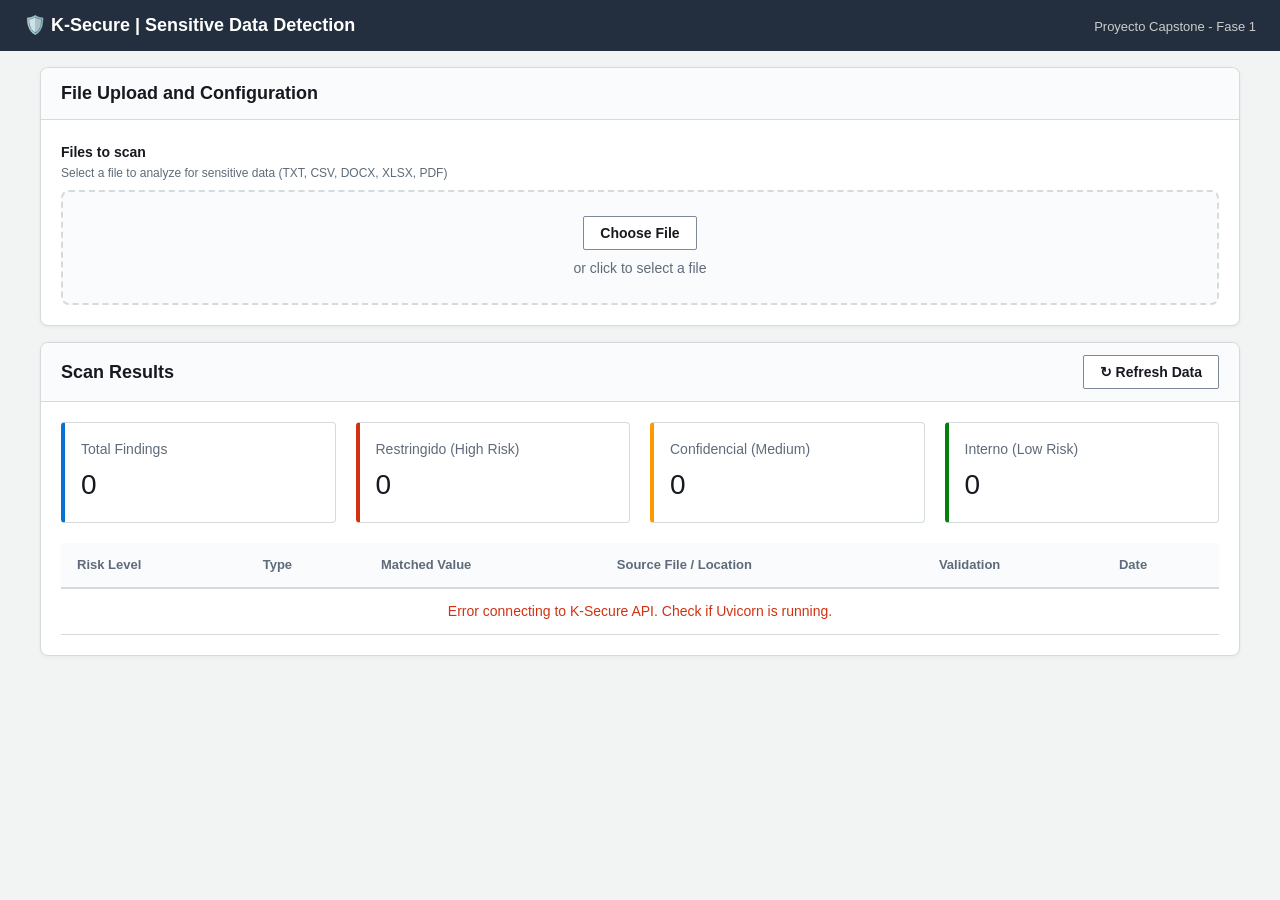
==== k-secure/index.html @ aad06e94 "Add files via upload app funcional con postgressql, con interfaz visual en html" ====
<!DOCTYPE html>
<html lang="es">
<head>
    <meta charset="UTF-8">
    <meta name="viewport" content="width=device-width, initial-scale=1.0">
    <title>K-Secure - Sensitive Data Detection</title>
    <style>
        :root {
            --color-background-layout-main: #f2f3f3;
            --color-text-body-default: #16191f;
            --color-border-divider-default: #d5dbdb;
            --color-background-container-content: #ffffff;
            --color-text-accent: #0972d3;
            --color-text-status-error: #d13212;
            --color-text-status-warning: #ff9900;
            --color-text-status-success: #037f0c;
            --space-scaled-s: 4px;
            --space-scaled-m: 8px;
            --space-scaled-l: 12px;
            --space-scaled-xl: 16px;
        }

        body {
            margin: 0;
            font-family: "Amazon Ember", "Helvetica Neue", Roboto, Arial, sans-serif;
            background-color: var(--color-background-layout-main);
            color: var(--color-text-body-default);
            line-height: 1.5;
        }

        .awsui-app-layout { min-height: 100vh; }
        
        .top-nav {
            background: #232f3e;
            color: white;
            padding: 12px 24px;
            display: flex;
            justify-content: space-between;
            align-items: center;
        }

        .top-nav-title { font-size: 18px; font-weight: 700; }
        
        .main-content {
            max-width: 1200px;
            margin: 0 auto;
            padding: var(--space-scaled-xl);
        }

        .container {
            background: var(--color-background-container-content);
            border: 1px solid var(--color-border-divider-default);
            border-radius: 8px;
            margin-bottom: var(--space-scaled-xl);
            box-shadow: 0 1px 4px rgba(0,0,0,0.05);
        }

        .container-header {
            padding: 12px 20px;
            border-bottom: 1px solid var(--color-border-divider-default);
            background: #fafbfc;
            border-radius: 8px 8px 0 0;
            display: flex;
            justify-content: space-between;
            align-items: center;
        }

        .container-content { padding: 20px; }
        
        .header-h2 { font-size: 18px; font-weight: 700; margin: 0; }

        .button {
            background: var(--color-text-accent);
            color: white;
            border: none;
            padding: 8px 16px;
            border-radius: 2px;
            font-weight: 600;
            cursor: pointer;
            font-size: 14px;
            transition: background-color 0.2s;
        }

        .button:hover { background: #0962c7; }
        .button-outline {
            background: white;
            color: var(--color-text-body-default);
            border: 1px solid #7d8998;
        }
        .button-outline:hover { background: #f2f3f3; }

        /* Stats Grid */
        .stats-grid {
            display: grid;
            grid-template-columns: repeat(4, 1fr);
            gap: 20px;
            margin-bottom: 20px;
        }

        .stat-card {
            background: white;
            border: 1px solid var(--color-border-divider-default);
            border-radius: 4px;
            padding: 16px;
            text-align: left;
            border-left: 4px solid var(--color-border-divider-default);
        }

        .stat-card.total { border-left-color: var(--color-text-accent); }
        .stat-card.high { border-left-color: var(--color-text-status-error); }
        .stat-card.medium { border-left-color: var(--color-text-status-warning); }
        .stat-card.low { border-left-color: var(--color-text-status-success); }

        .stat-title { font-size: 14px; color: #5f6b7a; margin-bottom: 4px; }
        .stat-value { font-size: 28px; font-weight: 300; margin: 0; }
        
        /* Table Styles */
        .table {
            width: 100%;
            border-collapse: collapse;
        }

        .table th {
            background: #fafbfc;
            padding: 12px 16px;
            text-align: left;
            border-bottom: 2px solid var(--color-border-divider-default);
            font-weight: 600;
            font-size: 13px;
            color: #5f6b7a;
        }

        .table td {
            padding: 12px 16px;
            border-bottom: 1px solid var(--color-border-divider-default);
            font-size: 14px;
            vertical-align: middle;
        }

        .table tr:hover { background: #f9f9f9; }

        .confidence-badge {
            padding: 2px 8px;
            border-radius: 12px;
            font-size: 12px;
            font-weight: 600;
            display: inline-block;
        }

        .bg-restringido { background: #ffeaea; color: var(--color-text-status-error); }
        .bg-confidencial { background: #fff4e6; color: var(--color-text-status-warning); }
        .bg-interno { background: #eafaf1; color: var(--color-text-status-success); }
        
        .finding-text {
            font-family: "Courier New", Courier, monospace;
            background: #f2f3f3;
            padding: 4px 8px;
            border-radius: 4px;
            font-size: 13px;
            color: #d13212;
        }
    </style>
</head>
<body>

    <div class="awsui-app-layout">
        <div class="top-nav">
            <div class="top-nav-title">🛡️ K-Secure | Sensitive Data Detection</div>
            <div>
                <span style="font-size: 13px; color: #ccc;">Proyecto Capstone - Fase 1</span>
            </div>
        </div>

        <div class="main-content">
            
            <!-- SECCIÓN: Subida de Archivos -->
            <div class="container">
                <div class="container-header">
                    <h2 class="header-h2">File Upload and Configuration</h2>
                </div>
                <div class="container-content">
                    <div style="margin-bottom: 8px;">
                        <label style="font-weight: 600; font-size: 14px; color: var(--color-text-body-default);">Files to scan</label>
                        <div style="color: #5f6b7a; font-size: 12px; margin-bottom: 8px;">Select a file to analyze for sensitive data (TXT, CSV, DOCX, XLSX, PDF)</div>
                    </div>
                    
                    <div style="border: 2px dashed var(--color-border-divider-default); border-radius: 8px; padding: 24px; text-align: center; background: #fafbfc; transition: border-color 0.2s;" id="dropzone">
                        <input type="file" id="fileInput" hidden accept=".csv,.txt,.docx,.xlsx,.pdf">
                        <button type="button" class="button button-outline" onclick="document.getElementById('fileInput').click()">Choose File</button>
                        <div id="uploadStatus" style="margin-top: 8px; color: #5f6b7a; font-size: 14px;">or click to select a file</div>
                    </div>
                </div>
            </div>

            <!-- SECCIÓN: Resultados del Escaneo -->
            <div class="container">
                <div class="container-header">
                    <h2 class="header-h2">Scan Results</h2>
                    <div>
                        <button class="button button-outline" onclick="cargarDatos()">↻ Refresh Data</button>
                    </div>
                </div>

                <div class="container-content">
                    
                    <!-- Tarjetas de Estadísticas -->
                    <div class="stats-grid">
                        <div class="stat-card total">
                            <div class="stat-title">Total Findings</div>
                            <div class="stat-value" id="stat-total">0</div>
                        </div>
                        <div class="stat-card high">
                            <div class="stat-title">Restringido (High Risk)</div>
                            <div class="stat-value" id="stat-restringido">0</div>
                        </div>
                        <div class="stat-card medium">
                            <div class="stat-title">Confidencial (Medium)</div>
                            <div class="stat-value" id="stat-confidencial">0</div>
                        </div>
                        <div class="stat-card low">
                            <div class="stat-title">Interno (Low Risk)</div>
                            <div class="stat-value" id="stat-interno">0</div>
                        </div>
                    </div>

                    <!-- Tabla -->
                    <table class="table">
                        <thead>
                            <tr>
                                <th>Risk Level</th>
                                <th>Type</th>
                                <th>Matched Value</th>
                                <th>Source File / Location</th>
                                <th>Validation</th>
                                <th>Date</th>
                            </tr>
                        </thead>
                        <tbody id="resultsBody">
                            <tr><td colspan="6" style="text-align: center; color: #5f6b7a;">Loading data from PostgreSQL...</td></tr>
                        </tbody>
                    </table>

                </div>
            </div>
        </div>
    </div>

    <!-- Script de Lógica -->
    <script>
        // Formato visual para los niveles de riesgo
        function getRiskBadge(risk) {
            if (risk === "Restringido") return `<span class="confidence-badge bg-restringido">HIGH</span>`;
            if (risk === "Confidencial") return `<span class="confidence-badge bg-confidencial">MEDIUM</span>`;
            if (risk === "Interno") return `<span class="confidence-badge bg-interno">LOW</span>`;
            return `<span class="confidence-badge" style="background:#e9ebed; color:#5f6b7a;">INFO</span>`;
        }

        // Cargar los datos desde PostgreSQL al Dashboard
        async function cargarDatos() {
            try {
                const respuesta = await fetch('/api/alertas');
                const alertas = await respuesta.json();
                
                const tbody = document.getElementById('resultsBody');
                tbody.innerHTML = ''; 

                let cTotal = 0, cRestringido = 0, cConfidencial = 0, cInterno = 0;

                if (alertas.length === 0) {
                    tbody.innerHTML = '<tr><td colspan="6" style="text-align: center; color: #5f6b7a;">No findings detected yet.</td></tr>';
                    // Reiniciar contadores visuales si está vacío
                    document.getElementById('stat-total').innerText = 0;
                    document.getElementById('stat-restringido').innerText = 0;
                    document.getElementById('stat-confidencial').innerText = 0;
                    document.getElementById('stat-interno').innerText = 0;
                    return;
                }

                alertas.forEach(alerta => {
                    cTotal++;
                    if (alerta.risk_level === "Restringido") cRestringido++;
                    else if (alerta.risk_level === "Confidencial") cConfidencial++;
                    else if (alerta.risk_level === "Interno") cInterno++;

                    const fechaObj = new Date(alerta.timestamp);
                    const fecha = fechaObj.toLocaleString('en-GB', { day: '2-digit', month: 'short', hour: '2-digit', minute:'2-digit'});
                    
                    const fila = `
                        <tr>
                            <td>${getRiskBadge(alerta.risk_level)}</td>
                            <td style="font-weight: 600; color: #16191f;">${alerta.data_type}</td>
                            <td><span class="finding-text">${alerta.masked_value}</span></td>
                            <td style="color: #5f6b7a;">${alerta.source}</td>
                            <td>${alerta.is_valid ? '✅ Algorithmic match' : 'Pattern match'}</td>
                            <td style="color: #5f6b7a; font-size: 13px;">${fecha}</td>
                        </tr>
                    `;
                    tbody.innerHTML += fila;
                });

                document.getElementById('stat-total').innerText = cTotal;
                document.getElementById('stat-restringido').innerText = cRestringido;
                document.getElementById('stat-confidencial').innerText = cConfidencial;
                document.getElementById('stat-interno').innerText = cInterno;

            } catch (error) {
                console.error("Error:", error);
                document.getElementById('resultsBody').innerHTML = 
                    '<tr><td colspan="6" style="text-align: center; color: #d13212;">Error connecting to K-Secure API. Check if Uvicorn is running.</td></tr>';
            }
        }

        // Lógica de Subida de Archivos
        const fileInput = document.getElementById('fileInput');
        const uploadStatus = document.getElementById('uploadStatus');

        fileInput.addEventListener('change', async function(e) {
            const file = e.target.files[0];
            if (!file) return;

            uploadStatus.innerHTML = `⏳ Scanning <strong>${file.name}</strong>... please wait.`;
            uploadStatus.style.color = "#ff9900";

            const formData = new FormData();
            formData.append('file', file);

            try {
                const response = await fetch('/api/scan', {
                    method: 'POST',
                    body: formData
                });
                
                if (!response.ok) throw new Error("Error en el servidor");
                
                const result = await response.json();
                
                uploadStatus.innerHTML = `✅ Scan complete. Found <strong>${result.findings_count}</strong> sensitive elements in ${file.name}.`;
                uploadStatus.style.color = "#037f0c";
                
                fileInput.value = '';
                cargarDatos();

            } catch (error) {
                uploadStatus.innerHTML = `❌ Error scanning file. Ensure backend supports this format.`;
                uploadStatus.style.color = "#d13212";
                console.error("Error upload:", error);
            }
        });

        // Cargar datos automáticamente al iniciar
        document.addEventListener("DOMContentLoaded", cargarDatos);
    </script>
</body>
</html>
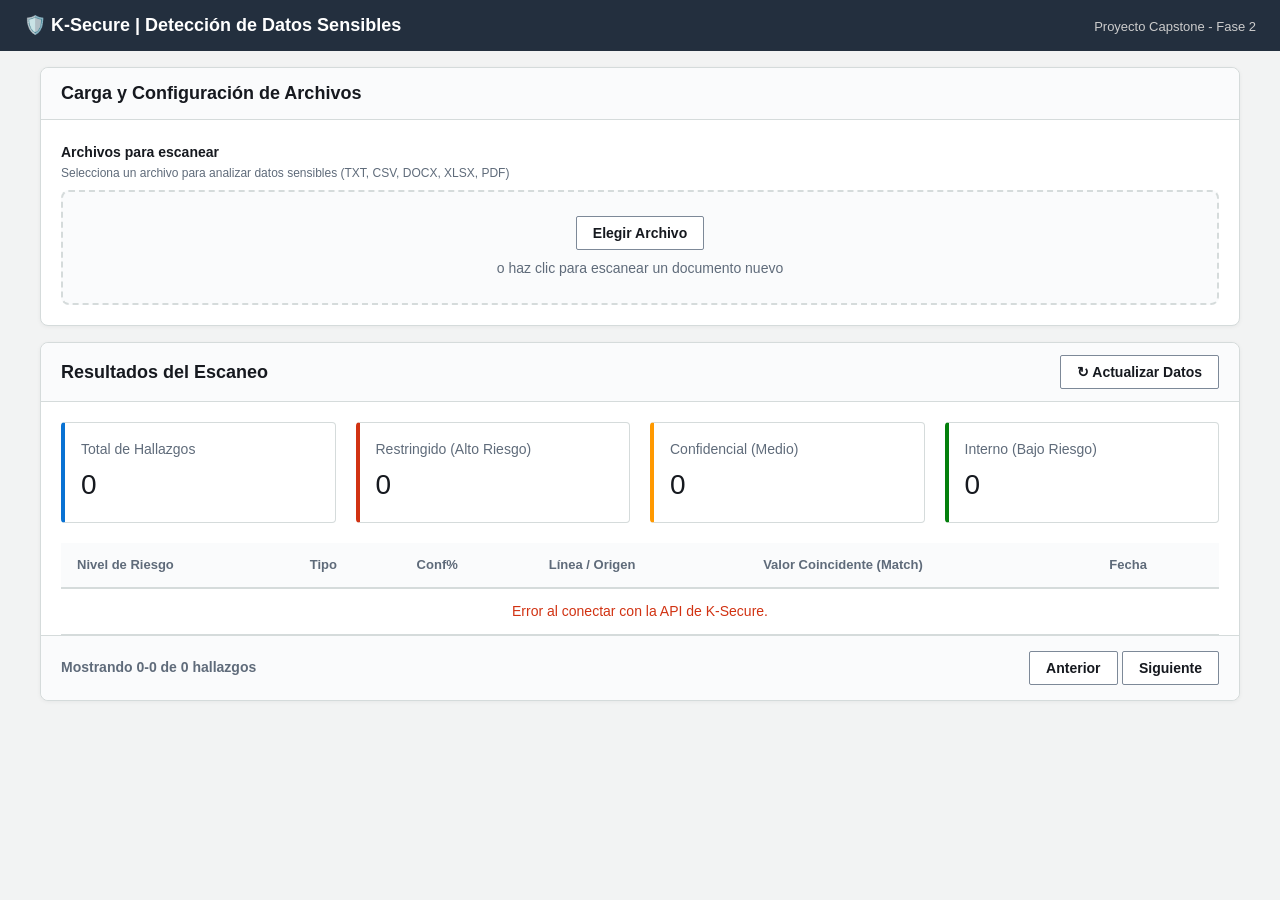
==== commit 357105fb: "últimos cambios se añadió una base de datos que se crea automáticamente consultar en PostgreSQL ( se" ====
--- a/k-secure/index.html
+++ b/k-secure/index.html
@@ -3,7 +3,8 @@
 <head>
     <meta charset="UTF-8">
     <meta name="viewport" content="width=device-width, initial-scale=1.0">
-    <title>K-Secure - Sensitive Data Detection</title>
+    <title>K-Secure - Detección de Datos Sensibles</title>
+    <link rel="stylesheet" href="https://cdnjs.cloudflare.com/ajax/libs/font-awesome/6.4.0/css/all.min.css">
     <style>
         :root {
             --color-background-layout-main: #f2f3f3;
@@ -14,9 +15,6 @@
             --color-text-status-error: #d13212;
             --color-text-status-warning: #ff9900;
             --color-text-status-success: #037f0c;
-            --space-scaled-s: 4px;
-            --space-scaled-m: 8px;
-            --space-scaled-l: 12px;
             --space-scaled-xl: 16px;
         }
 
@@ -89,7 +87,6 @@
         }
         .button-outline:hover { background: #f2f3f3; }
 
-        /* Stats Grid */
         .stats-grid {
             display: grid;
             grid-template-columns: repeat(4, 1fr);
@@ -114,188 +111,248 @@
         .stat-title { font-size: 14px; color: #5f6b7a; margin-bottom: 4px; }
         .stat-value { font-size: 28px; font-weight: 300; margin: 0; }
         
-        /* Table Styles */
-        .table {
-            width: 100%;
-            border-collapse: collapse;
-        }
-
-        .table th {
-            background: #fafbfc;
-            padding: 12px 16px;
-            text-align: left;
-            border-bottom: 2px solid var(--color-border-divider-default);
-            font-weight: 600;
-            font-size: 13px;
-            color: #5f6b7a;
-        }
-
-        .table td {
-            padding: 12px 16px;
-            border-bottom: 1px solid var(--color-border-divider-default);
-            font-size: 14px;
-            vertical-align: middle;
-        }
-
+        .table { width: 100%; border-collapse: collapse; }
+        .table th { background: #fafbfc; padding: 12px 16px; text-align: left; border-bottom: 2px solid var(--color-border-divider-default); font-weight: 600; font-size: 13px; color: #5f6b7a; }
+        .table td { padding: 12px 16px; border-bottom: 1px solid var(--color-border-divider-default); font-size: 14px; vertical-align: middle; }
         .table tr:hover { background: #f9f9f9; }
 
-        .confidence-badge {
-            padding: 2px 8px;
-            border-radius: 12px;
-            font-size: 12px;
-            font-weight: 600;
-            display: inline-block;
-        }
-
+        .confidence-badge { padding: 2px 8px; border-radius: 12px; font-size: 12px; font-weight: 600; display: inline-block; }
         .bg-restringido { background: #ffeaea; color: var(--color-text-status-error); }
         .bg-confidencial { background: #fff4e6; color: var(--color-text-status-warning); }
         .bg-interno { background: #eafaf1; color: var(--color-text-status-success); }
         
-        .finding-text {
+        .hidden-badge {
+            background-color: var(--color-text-status-error);
+            color: white;
+            padding: 4px 8px;
+            border-radius: 4px;
+            font-size: 13px;
+            font-weight: 600;
+            cursor: pointer;
+            display: inline-block;
+            user-select: none;
+            transition: background 0.2s;
+        }
+        .hidden-badge:hover { background-color: #b0280e; }
+        
+        .revealed-text {
             font-family: "Courier New", Courier, monospace;
             background: #f2f3f3;
             padding: 4px 8px;
             border-radius: 4px;
             font-size: 13px;
-            color: #d13212;
-        }
+            color: #16191f;
+            border: 1px solid #d5dbdb;
+            cursor: pointer;
+            display: inline-block;
+        }
+
+        .pagination-container {
+            display: flex;
+            justify-content: space-between;
+            align-items: center;
+            padding: 15px 20px;
+            background: #fafbfc;
+            border-top: 1px solid var(--color-border-divider-default);
+            border-radius: 0 0 8px 8px;
+        }
+        .pagination-info { font-size: 14px; color: #5f6b7a; font-weight: 600; }
+        .pagination-buttons button:disabled { opacity: 0.5; cursor: not-allowed; }
     </style>
 </head>
 <body>
 
     <div class="awsui-app-layout">
         <div class="top-nav">
-            <div class="top-nav-title">🛡️ K-Secure | Sensitive Data Detection</div>
+            <div class="top-nav-title">🛡️ K-Secure | Detección de Datos Sensibles</div>
             <div>
-                <span style="font-size: 13px; color: #ccc;">Proyecto Capstone - Fase 1</span>
+                <span style="font-size: 13px; color: #ccc;">Proyecto Capstone - Fase 2</span>
             </div>
         </div>
 
         <div class="main-content">
             
-            <!-- SECCIÓN: Subida de Archivos -->
             <div class="container">
                 <div class="container-header">
-                    <h2 class="header-h2">File Upload and Configuration</h2>
+                    <h2 class="header-h2">Carga y Configuración de Archivos</h2>
                 </div>
                 <div class="container-content">
                     <div style="margin-bottom: 8px;">
-                        <label style="font-weight: 600; font-size: 14px; color: var(--color-text-body-default);">Files to scan</label>
-                        <div style="color: #5f6b7a; font-size: 12px; margin-bottom: 8px;">Select a file to analyze for sensitive data (TXT, CSV, DOCX, XLSX, PDF)</div>
+                        <label style="font-weight: 600; font-size: 14px; color: var(--color-text-body-default);">Archivos para escanear</label>
+                        <div style="color: #5f6b7a; font-size: 12px; margin-bottom: 8px;">Selecciona un archivo para analizar datos sensibles (TXT, CSV, DOCX, XLSX, PDF)</div>
                     </div>
                     
-                    <div style="border: 2px dashed var(--color-border-divider-default); border-radius: 8px; padding: 24px; text-align: center; background: #fafbfc; transition: border-color 0.2s;" id="dropzone">
-                        <input type="file" id="fileInput" hidden accept=".csv,.txt,.docx,.xlsx,.pdf">
-                        <button type="button" class="button button-outline" onclick="document.getElementById('fileInput').click()">Choose File</button>
-                        <div id="uploadStatus" style="margin-top: 8px; color: #5f6b7a; font-size: 14px;">or click to select a file</div>
+                    <div style="border: 2px dashed var(--color-border-divider-default); border-radius: 8px; padding: 24px; text-align: center; background: #fafbfc;" id="dropzone">
+                        <input type="file" id="fileInput" hidden accept=".csv,.txt,.docx,.xlsx,.xls,.pdf">
+                        <button type="button" class="button button-outline" onclick="document.getElementById('fileInput').click()">Elegir Archivo</button>
+                        <div id="uploadStatus" style="margin-top: 8px; color: #5f6b7a; font-size: 14px;">o haz clic para escanear un documento nuevo</div>
                     </div>
                 </div>
             </div>
 
-            <!-- SECCIÓN: Resultados del Escaneo -->
+            <!-- El bloque de Análisis de Base de Datos Maestra y su botón han sido removidos por completo -->
+
             <div class="container">
                 <div class="container-header">
-                    <h2 class="header-h2">Scan Results</h2>
+                    <h2 class="header-h2">Resultados del Escaneo</h2>
                     <div>
-                        <button class="button button-outline" onclick="cargarDatos()">↻ Refresh Data</button>
+                        <button class="button button-outline" onclick="cargarDatos()">↻ Actualizar Datos</button>
                     </div>
                 </div>
 
-                <div class="container-content">
+                <div class="container-content" style="padding-bottom: 0;">
                     
-                    <!-- Tarjetas de Estadísticas -->
                     <div class="stats-grid">
                         <div class="stat-card total">
-                            <div class="stat-title">Total Findings</div>
+                            <div class="stat-title">Total de Hallazgos</div>
                             <div class="stat-value" id="stat-total">0</div>
                         </div>
                         <div class="stat-card high">
-                            <div class="stat-title">Restringido (High Risk)</div>
+                            <div class="stat-title">Restringido (Alto Riesgo)</div>
                             <div class="stat-value" id="stat-restringido">0</div>
                         </div>
                         <div class="stat-card medium">
-                            <div class="stat-title">Confidencial (Medium)</div>
+                            <div class="stat-title">Confidencial (Medio)</div>
                             <div class="stat-value" id="stat-confidencial">0</div>
                         </div>
                         <div class="stat-card low">
-                            <div class="stat-title">Interno (Low Risk)</div>
+                            <div class="stat-title">Interno (Bajo Riesgo)</div>
                             <div class="stat-value" id="stat-interno">0</div>
                         </div>
                     </div>
 
-                    <!-- Tabla -->
                     <table class="table">
                         <thead>
                             <tr>
-                                <th>Risk Level</th>
-                                <th>Type</th>
-                                <th>Matched Value</th>
-                                <th>Source File / Location</th>
-                                <th>Validation</th>
-                                <th>Date</th>
+                                <th>Nivel de Riesgo</th>
+                                <th>Tipo</th>
+                                <th>Conf%</th>
+                                <th>Línea / Origen</th>
+                                <th>Valor Coincidente (Match)</th>
+                                <th>Fecha</th>
                             </tr>
                         </thead>
                         <tbody id="resultsBody">
-                            <tr><td colspan="6" style="text-align: center; color: #5f6b7a;">Loading data from PostgreSQL...</td></tr>
+                            <tr><td colspan="6" style="text-align: center; color: #5f6b7a;">Cargando datos desde PostgreSQL...</td></tr>
                         </tbody>
                     </table>
-
+                </div>
+
+                <div class="pagination-container">
+                    <div class="pagination-info" id="pageInfo">Mostrando 0-0 de 0 hallazgos</div>
+                    <div class="pagination-buttons">
+                        <button class="button button-outline" id="btnPrev" onclick="cambiarPagina(-1)">Anterior</button>
+                        <button class="button button-outline" id="btnNext" onclick="cambiarPagina(1)">Siguiente</button>
+                    </div>
                 </div>
             </div>
         </div>
     </div>
 
-    <!-- Script de Lógica -->
     <script>
-        // Formato visual para los niveles de riesgo
+        let rawDatabase = []; 
+        let allFindings = []; 
+        let currentPage = 1;
+        const itemsPerPage = 50;
+
         function getRiskBadge(risk) {
-            if (risk === "Restringido") return `<span class="confidence-badge bg-restringido">HIGH</span>`;
-            if (risk === "Confidencial") return `<span class="confidence-badge bg-confidencial">MEDIUM</span>`;
-            if (risk === "Interno") return `<span class="confidence-badge bg-interno">LOW</span>`;
+            if (risk === "Restringido") return `<span class="confidence-badge bg-restringido">ALTO</span>`;
+            if (risk === "Confidencial") return `<span class="confidence-badge bg-confidencial">MEDIO</span>`;
+            if (risk === "Interno") return `<span class="confidence-badge bg-interno">BAJO</span>`;
             return `<span class="confidence-badge" style="background:#e9ebed; color:#5f6b7a;">INFO</span>`;
         }
 
-        // Cargar los datos desde PostgreSQL al Dashboard
+        async function solicitarClave() {
+            const pwd = prompt("ACCESO RESTRINGIDO:\nIngrese la contraseña de pgAdmin para visualizar el dato en texto plano:");
+            if (!pwd) return false;
+
+            try {
+                const response = await fetch('/api/unmask', {
+                    method: 'POST',
+                    headers: { 'Content-Type': 'application/json' },
+                    body: JSON.stringify({ password: pwd })
+                });
+
+                if (response.ok) {
+                    rawDatabase = await response.json(); 
+                    return true;
+                } else {
+                    alert("Error: Contraseña de base de datos incorrecta. Se mantiene el hash por seguridad.");
+                    return false;
+                }
+            } catch (error) {
+                alert("Error de conexión al validar la clave.");
+                return false;
+            }
+        }
+
+        async function toggleMask(element, id, field, maskedValue, rawValueFallback) {
+            const currentState = element.getAttribute('data-state');
+            
+            if (currentState === 'oculto') {
+                element.innerHTML = `<i class="fa-solid fa-fingerprint"></i> ${maskedValue}`;
+                element.className = "revealed-text";
+                element.setAttribute('data-state', 'hashed');
+                element.title = "Haz clic para ver el dato original (Requiere contraseña)";
+            } 
+            else if (currentState === 'hashed') {
+                if (rawDatabase.length === 0) {
+                    const exito = await solicitarClave();
+                    if (!exito) return; 
+                }
+
+                const registro = rawDatabase.find(r => r.id === id);
+                const realValue = (registro && registro[field]) ? registro[field] : rawValueFallback;
+
+                element.innerHTML = `<i class="fa-solid fa-unlock"></i> ${realValue}`;
+                element.style.background = "#eafaf1";
+                element.style.color = "#037f0c";
+                element.style.borderColor = "#037f0c";
+                element.setAttribute('data-state', 'raw');
+                element.title = "Haz clic para volver a ocultar el dato";
+            }
+            else if (currentState === 'raw') {
+                element.innerHTML = `<i class="fa-solid fa-lock"></i> [OCULTO]`;
+                element.className = "hidden-badge";
+                element.removeAttribute('style'); 
+                element.setAttribute('data-state', 'oculto');
+                element.title = "";
+            }
+        }
+
+        // Se elimina la condición is_scanned ya que la columna fue removida de la BD
+        function renderValorCoincidente(id, field, valorBackend, mask) {
+            return `<span class="hidden-badge" data-state="oculto" onclick="toggleMask(this, ${id}, '${field}', '${mask}', '${valorBackend}')"><i class="fa-solid fa-lock"></i> [OCULTO]</span>`;
+        }
+
         async function cargarDatos() {
             try {
-                const respuesta = await fetch('/api/alertas');
-                const alertas = await respuesta.json();
+                const respuesta = await fetch('/api/data');
+                const datos = await respuesta.json();
                 
-                const tbody = document.getElementById('resultsBody');
-                tbody.innerHTML = ''; 
-
+                datos.sort((a, b) => b.id - a.id);
+
+                allFindings = [];
                 let cTotal = 0, cRestringido = 0, cConfidencial = 0, cInterno = 0;
 
-                if (alertas.length === 0) {
-                    tbody.innerHTML = '<tr><td colspan="6" style="text-align: center; color: #5f6b7a;">No findings detected yet.</td></tr>';
-                    // Reiniciar contadores visuales si está vacío
-                    document.getElementById('stat-total').innerText = 0;
-                    document.getElementById('stat-restringido').innerText = 0;
-                    document.getElementById('stat-confidencial').innerText = 0;
-                    document.getElementById('stat-interno').innerText = 0;
-                    return;
-                }
-
-                alertas.forEach(alerta => {
-                    cTotal++;
-                    if (alerta.risk_level === "Restringido") cRestringido++;
-                    else if (alerta.risk_level === "Confidencial") cConfidencial++;
-                    else if (alerta.risk_level === "Interno") cInterno++;
-
-                    const fechaObj = new Date(alerta.timestamp);
-                    const fecha = fechaObj.toLocaleString('en-GB', { day: '2-digit', month: 'short', hour: '2-digit', minute:'2-digit'});
-                    
-                    const fila = `
-                        <tr>
-                            <td>${getRiskBadge(alerta.risk_level)}</td>
-                            <td style="font-weight: 600; color: #16191f;">${alerta.data_type}</td>
-                            <td><span class="finding-text">${alerta.masked_value}</span></td>
-                            <td style="color: #5f6b7a;">${alerta.source}</td>
-                            <td>${alerta.is_valid ? '✅ Algorithmic match' : 'Pattern match'}</td>
-                            <td style="color: #5f6b7a; font-size: 13px;">${fecha}</td>
-                        </tr>
-                    `;
-                    tbody.innerHTML += fila;
+                datos.forEach(row => {
+                    const hallazgos = [
+                        { id: row.id, tipo: "RUT", riesgo: "Restringido", conf: 99, origen: `Registro ID: ${row.id}\n${row.nombre}`, field: 'rut', valor: row.rut, mask: '*********-*' },
+                        { id: row.id, tipo: "Tarjeta de Crédito", riesgo: "Restringido", conf: 95, origen: `Registro ID: ${row.id}\n${row.nombre}`, field: 'tarjeta_credito', valor: row.tarjeta_credito, mask: '****-****-****-****' },
+                        { id: row.id, tipo: "Correo Electrónico", riesgo: "Confidencial", conf: 100, origen: `Registro ID: ${row.id}\n${row.nombre}`, field: 'email', valor: row.email, mask: '*****@*****.com' },
+                        { id: row.id, tipo: "Teléfono", riesgo: "Interno", conf: 90, origen: `Registro ID: ${row.id}\n${row.nombre}`, field: 'telefono', valor: row.telefono, mask: '+56 9 **** ****' }
+                    ];
+
+                    hallazgos.forEach(h => {
+                        if (h.valor && h.valor.trim() !== "") {
+                            cTotal++;
+                            if (h.riesgo === "Restringido") cRestringido++;
+                            else if (h.riesgo === "Confidencial") cConfidencial++;
+                            else if (h.riesgo === "Interno") cInterno++;
+                            
+                            allFindings.push(h);
+                        }
+                    });
                 });
 
                 document.getElementById('stat-total').innerText = cTotal;
@@ -303,14 +360,72 @@
                 document.getElementById('stat-confidencial').innerText = cConfidencial;
                 document.getElementById('stat-interno').innerText = cInterno;
 
+                currentPage = 1;
+                renderizarTabla();
+
             } catch (error) {
                 console.error("Error:", error);
                 document.getElementById('resultsBody').innerHTML = 
-                    '<tr><td colspan="6" style="text-align: center; color: #d13212;">Error connecting to K-Secure API. Check if Uvicorn is running.</td></tr>';
-            }
-        }
-
-        // Lógica de Subida de Archivos
+                    '<tr><td colspan="6" style="text-align: center; color: #d13212;">Error al conectar con la API de K-Secure.</td></tr>';
+            }
+        }
+
+        function renderizarTabla() {
+            const tbody = document.getElementById('resultsBody');
+            tbody.innerHTML = '';
+
+            if (allFindings.length === 0) {
+                tbody.innerHTML = '<tr><td colspan="6" style="text-align: center; color: #5f6b7a;">No hay datos en la base de datos.</td></tr>';
+                actualizarControlesPaginacion();
+                return;
+            }
+
+            const startIndex = (currentPage - 1) * itemsPerPage;
+            const endIndex = startIndex + itemsPerPage;
+            const datosPagina = allFindings.slice(startIndex, endIndex);
+
+            let filasHTML = '';
+            const fecha = new Date().toLocaleString('es-CL', { day: '2-digit', month: 'short', hour: '2-digit', minute:'2-digit'});
+
+            datosPagina.forEach(h => {
+                const tdValor = renderValorCoincidente(h.id, h.field, h.valor, h.mask);
+
+                filasHTML += `
+                    <tr>
+                        <td>${getRiskBadge(h.riesgo)}</td>
+                        <td style="font-weight: 600; color: #16191f;">${h.tipo}</td>
+                        <td>${h.conf}%</td>
+                        <td style="color: #5f6b7a; font-size: 13px;">${h.origen}</td>
+                        <td>${tdValor}</td>
+                        <td style="color: #5f6b7a; font-size: 13px;">${fecha}</td>
+                    </tr>
+                `;
+            });
+
+            tbody.innerHTML = filasHTML;
+            actualizarControlesPaginacion();
+        }
+
+        function cambiarPagina(direccion) {
+            currentPage += direccion;
+            renderizarTabla();
+        }
+
+        function actualizarControlesPaginacion() {
+            const totalPages = Math.ceil(allFindings.length / itemsPerPage);
+            
+            document.getElementById('btnPrev').disabled = currentPage === 1;
+            document.getElementById('btnNext').disabled = currentPage === totalPages || totalPages === 0;
+
+            if (allFindings.length > 0) {
+                const start = (currentPage - 1) * itemsPerPage + 1;
+                const end = Math.min(currentPage * itemsPerPage, allFindings.length);
+                document.getElementById('pageInfo').innerText = `Mostrando ${start}-${end} de ${allFindings.length} hallazgos (Página ${currentPage} de ${totalPages})`;
+            } else {
+                document.getElementById('pageInfo').innerText = "Mostrando 0 hallazgos";
+            }
+        }
+
         const fileInput = document.getElementById('fileInput');
         const uploadStatus = document.getElementById('uploadStatus');
 
@@ -318,7 +433,7 @@
             const file = e.target.files[0];
             if (!file) return;
 
-            uploadStatus.innerHTML = `⏳ Scanning <strong>${file.name}</strong>... please wait.`;
+            uploadStatus.innerHTML = `⏳ Analizando <strong>${file.name}</strong>... por favor espere.`;
             uploadStatus.style.color = "#ff9900";
 
             const formData = new FormData();
@@ -334,20 +449,24 @@
                 
                 const result = await response.json();
                 
-                uploadStatus.innerHTML = `✅ Scan complete. Found <strong>${result.findings_count}</strong> sensitive elements in ${file.name}.`;
-                uploadStatus.style.color = "#037f0c";
+                if(result.findings_count === 0){
+                    uploadStatus.innerHTML = `✅ Documento escaneado. No se detectaron datos sensibles.`;
+                    uploadStatus.style.color = "#5f6b7a";
+                } else {
+                    uploadStatus.innerHTML = `✅ Documento escaneado. Se extrajeron <strong>${result.findings_count}</strong> datos hacia PostgreSQL.`;
+                    uploadStatus.style.color = "#037f0c";
+                }
                 
                 fileInput.value = '';
+                rawDatabase = []; 
                 cargarDatos();
 
             } catch (error) {
-                uploadStatus.innerHTML = `❌ Error scanning file. Ensure backend supports this format.`;
+                uploadStatus.innerHTML = `❌ Error al analizar el archivo. Asegúrate de que no esté corrupto.`;
                 uploadStatus.style.color = "#d13212";
-                console.error("Error upload:", error);
             }
         });
 
-        // Cargar datos automáticamente al iniciar
         document.addEventListener("DOMContentLoaded", cargarDatos);
     </script>
 </body>
